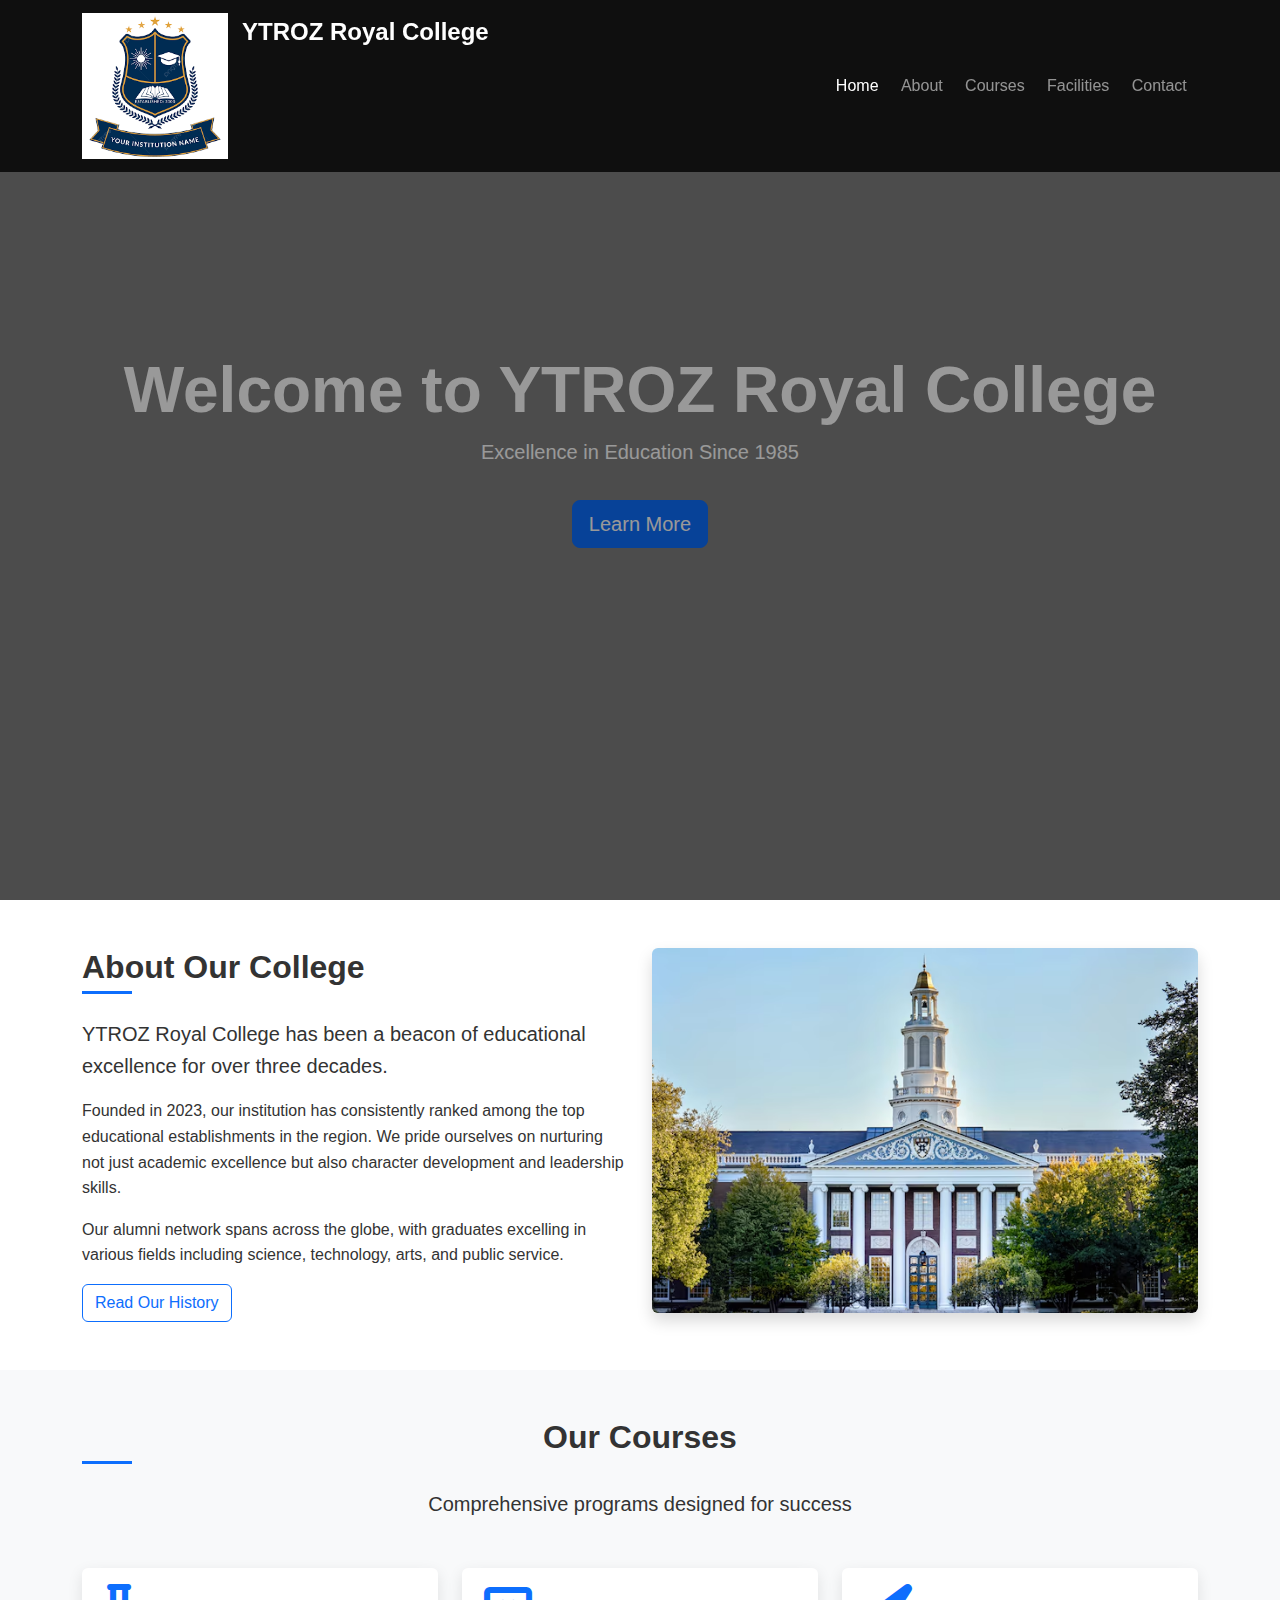
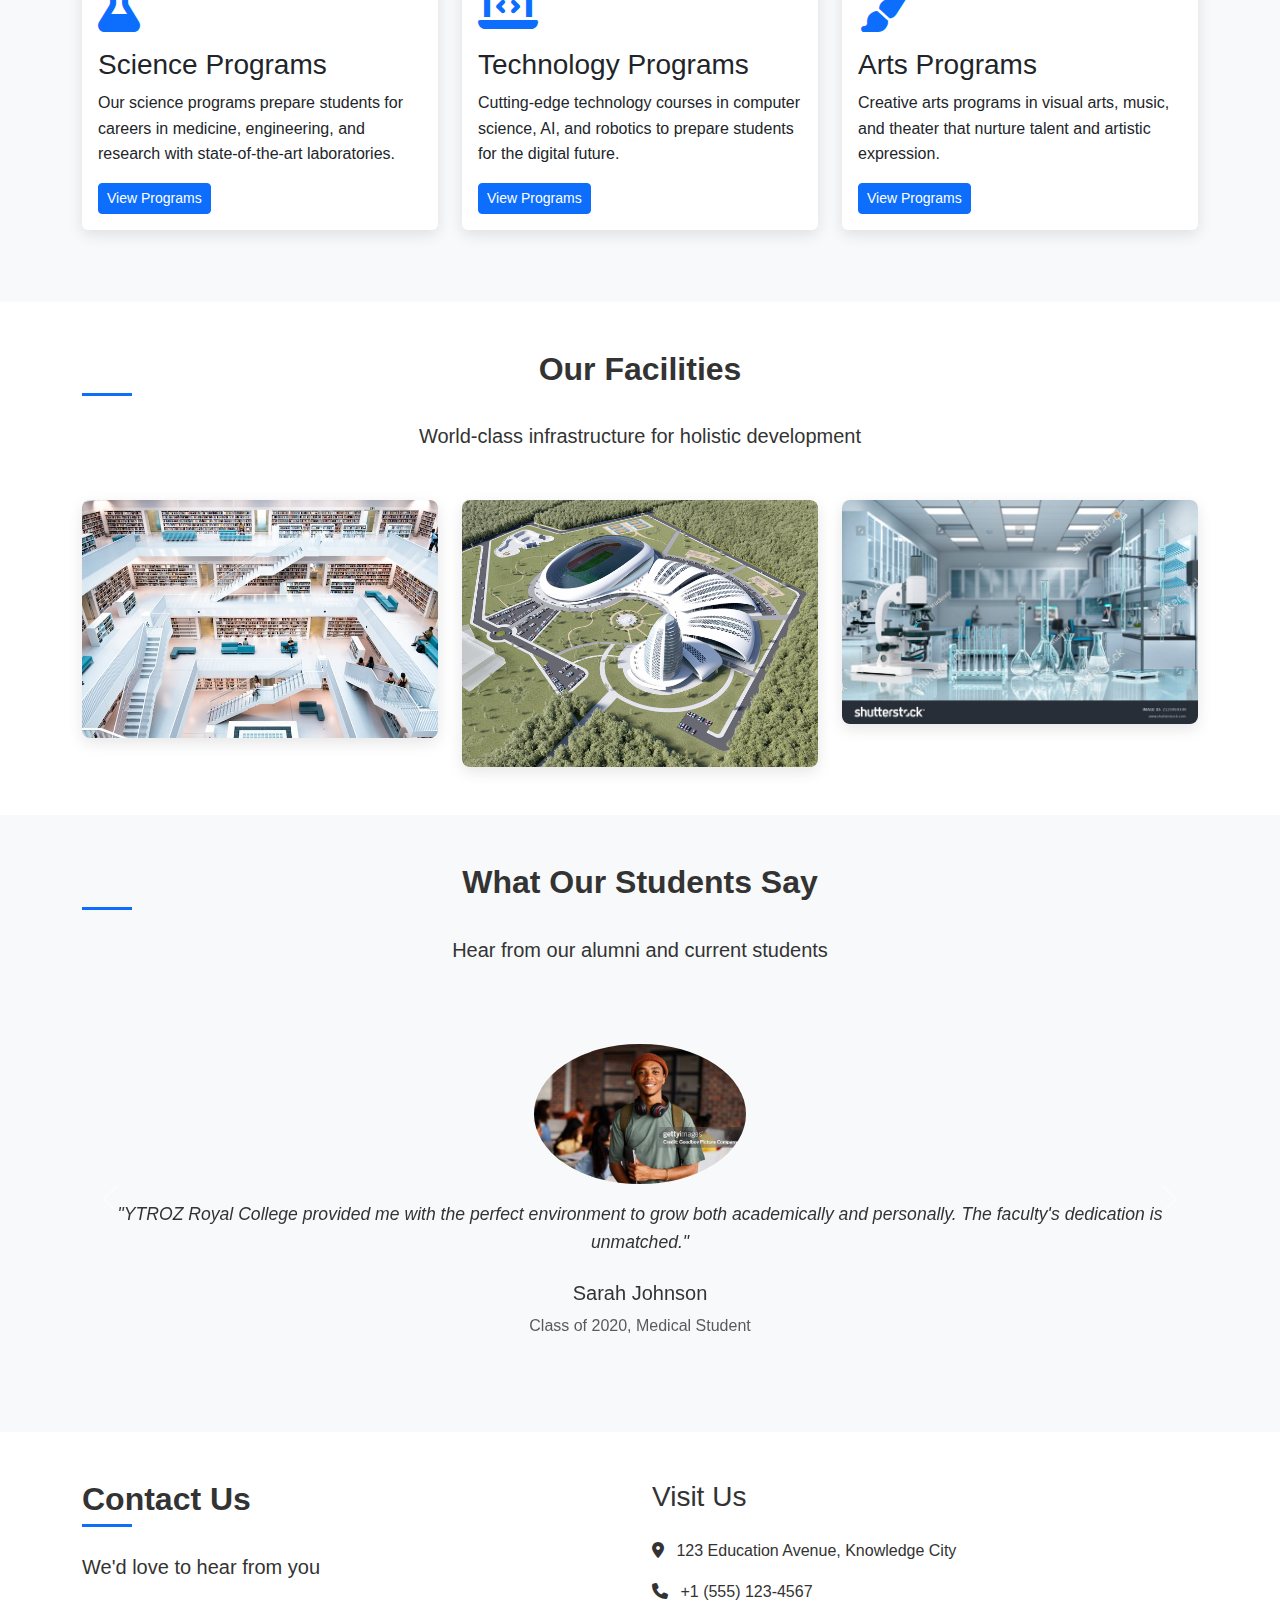
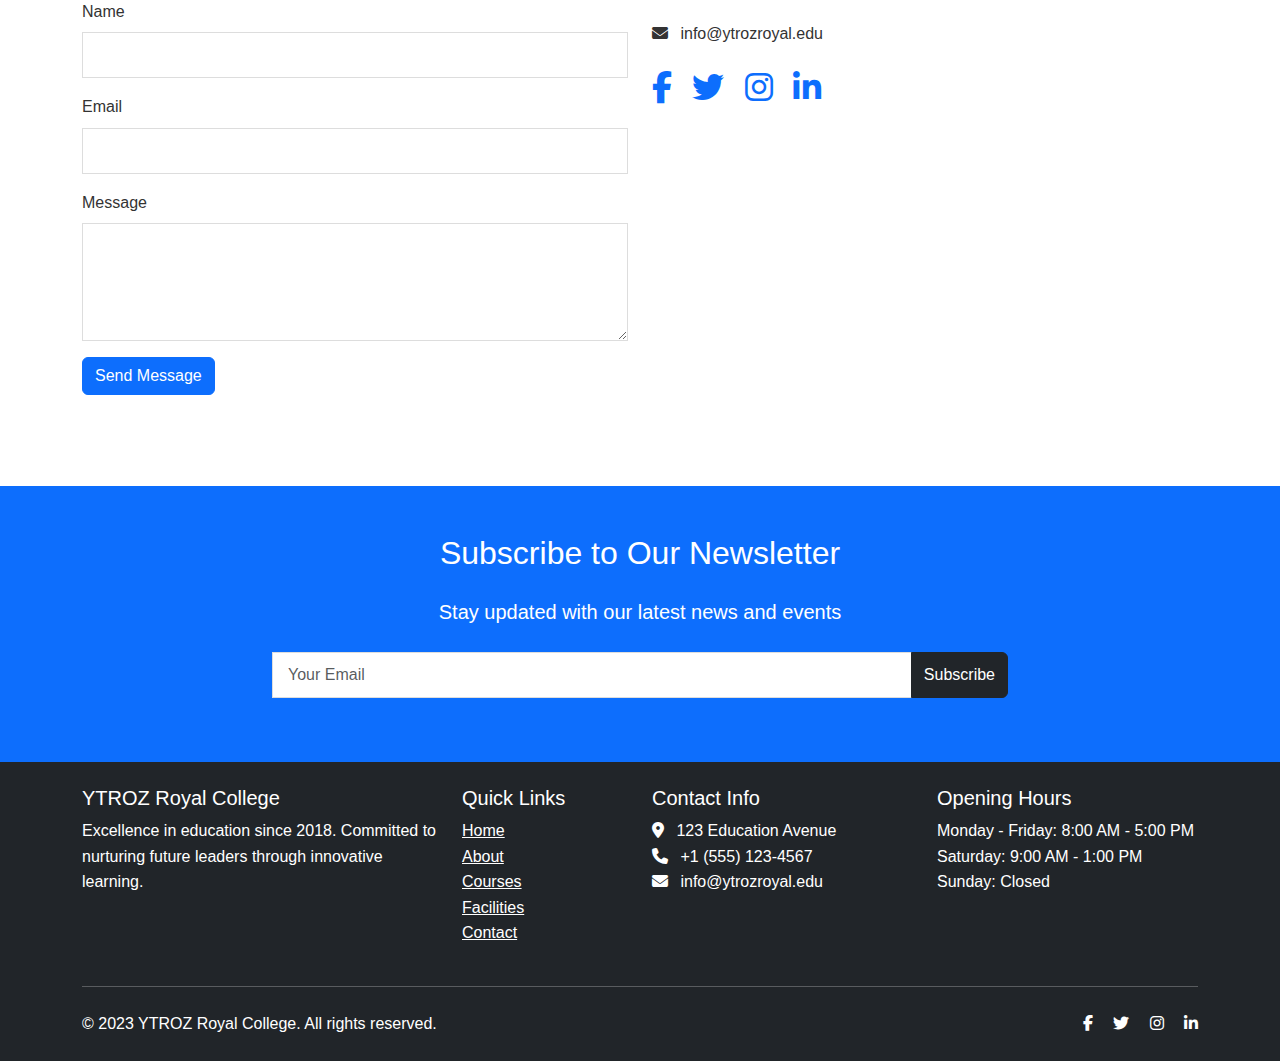
==== index.html @ 372847f7 "first commit" ====
<!DOCTYPE html>
<html lang="en">
<head>
    <meta charset="UTF-8">
    <meta name="viewport" content="width=device-width, initial-scale=1.0">
    <title>YTROZ Royal College</title>
    <!-- Bootstrap CSS -->
    <link href="https://cdn.jsdelivr.net/npm/bootstrap@5.3.0/dist/css/bootstrap.min.css" rel="stylesheet">
    <!-- Font Awesome -->
    <link rel="stylesheet" href="https://cdnjs.cloudflare.com/ajax/libs/font-awesome/6.4.0/css/all.min.css">
    <!-- Custom CSS -->
    <link rel="stylesheet" href="styles.css">
</head>
<body>
    <!-- Navigation -->
    <nav class="navbar navbar-expand-lg navbar-dark fixed-top">
        <div class="container">
            <a class="navbar-brand" href="#">
                <img src="/images.png" alt="Logo" class="d-inline-block align-top me-2" width="30%">
                YTROZ Royal College
            </a>
            <button class="navbar-toggler" type="button" data-bs-toggle="collapse" data-bs-target="#navbarNav">
                <span class="navbar-toggler-icon"></span>
            </button>
            <div class="collapse navbar-collapse" id="navbarNav">
                <ul class="navbar-nav ms-auto">
                    <li class="nav-item">
                        <a class="nav-link active" href="#">Home</a>
                    </li>
                    <li class="nav-item">
                        <a class="nav-link" href="#about">About</a>
                    </li>
                    <li class="nav-item">
                        <a class="nav-link" href="#courses">Courses</a>
                    </li>
                    <li class="nav-item">
                        <a class="nav-link" href="#facilities">Facilities</a>
                    </li>
                    <li class="nav-item">
                        <a class="nav-link" href="#contact">Contact</a>
                    </li>
                </ul>
            </div>
        </div>
    </nav>

    <!-- Hero Section -->
    <header class="hero-section">
        <div class="hero-overlay"></div>
        <div class="container h-100">
            <div class="row h-100 align-items-center">
                <div class="col-12 text-center">
                    <h1 class="display-3 fw-bold text-white">Welcome to YTROZ Royal College</h1>
                    <p class="lead text-white">Excellence in Education Since 1985</p>
                    <a href="#about" class="btn btn-primary btn-lg mt-3">Learn More</a>
                </div>
            </div>
        </div>
    </header>

    <!-- About Section -->
    <section id="about" class="py-5">
        <div class="container">
            <div class="row">
                <div class="col-lg-6">
                    <h2 class="section-title">About Our College</h2>
                    <p class="lead">YTROZ Royal College has been a beacon of educational excellence for over three decades.</p>
                    <p>Founded in 2023, our institution has consistently ranked among the top educational establishments in the region. We pride ourselves on nurturing not just academic excellence but also character development and leadership skills.</p>
                    <p>Our alumni network spans across the globe, with graduates excelling in various fields including science, technology, arts, and public service.</p>
                    <a href="#" class="btn btn-outline-primary">Read Our History</a>
                </div>
                <div class="col-lg-6">
                    <img src="/harvard-university-cambridge-usa_1268-14363.avif" alt="College Building" class="img-fluid rounded shadow">
                </div>
            </div>
        </div>
    </section>

    <!-- Courses Section -->
    <section id="courses" class="py-5 bg-light">
        <div class="container">
            <div class="section-header text-center mb-5">
                <h2 class="section-title">Our Courses</h2>
                <p class="lead">Comprehensive programs designed for success</p>
            </div>
            <div class="row">
                <div class="col-md-4 mb-4">
                    <div class="card h-100">
                        <div class="card-body">
                            <i class="fas fa-flask fa-3x text-primary mb-3"></i>
                            <h3 class="card-title">Science Programs</h3>
                            <p class="card-text">Our science programs prepare students for careers in medicine, engineering, and research with state-of-the-art laboratories.</p>
                            <a href="sci-pro.html" class="btn btn-sm btn-primary">View Programs</a>
                        </div>
                    </div>
                </div>
                <div class="col-md-4 mb-4">
                    <div class="card h-100">
                        <div class="card-body">
                            <i class="fas fa-laptop-code fa-3x text-primary mb-3"></i>
                            <h3 class="card-title">Technology Programs</h3>
                            <p class="card-text">Cutting-edge technology courses in computer science, AI, and robotics to prepare students for the digital future.</p>
                            <a href="tec-pro.html" class="btn btn-sm btn-primary">View Programs</a>
                        </div>
                    </div>
                </div>
                <div class="col-md-4 mb-4">
                    <div class="card h-100">
                        <div class="card-body">
                            <i class="fas fa-paint-brush fa-3x text-primary mb-3"></i>
                            <h3 class="card-title">Arts Programs</h3>
                            <p class="card-text">Creative arts programs in visual arts, music, and theater that nurture talent and artistic expression.</p>
                            <a href="Art.html" class="btn btn-sm btn-primary">View Programs</a>
                        </div>
                    </div>
                </div>
            </div>
        </div>
    </section>

    <!-- Facilities Section -->
    <section id="facilities" class="py-5">
        <div class="container">
            <div class="section-header text-center mb-5">
                <h2 class="section-title">Our Facilities</h2>
                <p class="lead">World-class infrastructure for holistic development</p>
            </div>
            <div class="row g-4">
                <div class="col-md-4">
                    <div class="facility-card">
                        <img src="/library.jpg" alt="Library" class="img-fluid rounded">
                        <div class="facility-overlay">
                            <h3>Modern Library</h3>
                            <p>Over 50,000 books and digital resources</p>
                        </div>
                    </div>
                </div>
                <div class="col-md-4">
                    <div class="facility-card">
                        <img src="/08465245264967.582b0dbf79987.jpg" alt="Sports Complex" class="img-fluid rounded">
                        <div class="facility-overlay">
                            <h3>Sports Complex</h3>
                            <p>Olympic-size swimming pool and athletic tracks</p>
                        </div>
                    </div>
                </div>
                <div class="col-md-4">
                    <div class="facility-card">
                        <img src="/stock-photo-laboratory-workplace-interior-with-blurred-background-d-illustration-2123959349.jpg" alt="Science Lab" class="img-fluid rounded">
                        <div class="facility-overlay">
                            <h3>Science Labs</h3>
                            <p>Fully equipped modern laboratories</p>
                        </div>
                    </div>
                </div>
            </div>
        </div>
    </section>

    <!-- Testimonials Section -->
    <section class="py-5 bg-light">
        <div class="container">
            <div class="section-header text-center mb-5">
                <h2 class="section-title">What Our Students Say</h2>
                <p class="lead">Hear from our alumni and current students</p>
            </div>
            <div class="row">
                <div class="col-12">
                    <div id="testimonialCarousel" class="carousel slide" data-bs-ride="carousel">
                        <div class="carousel-inner">
                            <div class="carousel-item active">
                                <div class="testimonial-item text-center">
                                    <img src="/gettyimages-1438969575-612x612.jpg" alt="Student" class="rounded-circle mb-3" width="20%">
                                    <p class="testimonial-text">"YTROZ Royal College provided me with the perfect environment to grow both academically and personally. The faculty's dedication is unmatched."</p>
                                    <h5>Sarah Johnson</h5>
                                    <p class="text-muted">Class of 2020, Medical Student</p>
                                </div>
                            </div>
                            <div class="carousel-item">
                                <div class="testimonial-item text-center">
                                    <img src="/image1-3.jpg" alt="Student" class="rounded-circle mb-3" width="20%">
                                    <p class="testimonial-text">"The technology programs here are cutting-edge. I got internship opportunities with top tech companies even before graduation."</p>
                                    <h5>Michael Chen</h5>
                                    <p class="text-muted">Class of 2022, Software Engineer</p>
                                </div>
                            </div>
                        </div>
                        <button class="carousel-control-prev" type="button" data-bs-target="#testimonialCarousel" data-bs-slide="prev">
                            <span class="carousel-control-prev-icon" aria-hidden="true"></span>
                            <span class="visually-hidden">Previous</span>
                        </button>
                        <button class="carousel-control-next" type="button" data-bs-target="#testimonialCarousel" data-bs-slide="next">
                            <span class="carousel-control-next-icon" aria-hidden="true"></span>
                            <span class="visually-hidden">Next</span>
                        </button>
                    </div>
                </div>
            </div>
        </div>
    </section>

    <!-- Contact Section -->
    <section id="contact" class="py-5">
        <div class="container">
            <div class="row">
                <div class="col-lg-6">
                    <h2 class="section-title">Contact Us</h2>
                    <p class="lead">We'd love to hear from you</p>
                    <form id="contactForm">
                        <div class="mb-3">
                            <label for="name" class="form-label">Name</label>
                            <input type="text" class="form-control" id="name" required>
                        </div>
                        <div class="mb-3">
                            <label for="email" class="form-label">Email</label>
                            <input type="email" class="form-control" id="email" required>
                        </div>
                        <div class="mb-3">
                            <label for="message" class="form-label">Message</label>
                            <textarea class="form-control" id="message" rows="4" required></textarea>
                        </div>
                        <button type="submit" class="btn btn-primary">Send Message</button>
                    </form>
                </div>
                <div class="col-lg-6">
                    <div class="contact-info mt-4 mt-lg-0">
                        <h3 class="mb-4">Visit Us</h3>
                        <p><i class="fas fa-map-marker-alt me-2"></i> 123 Education Avenue, Knowledge City</p>
                        <p><i class="fas fa-phone me-2"></i> +1 (555) 123-4567</p>
                        <p><i class="fas fa-envelope me-2"></i> info@ytrozroyal.edu</p>
                        <div class="social-links mt-4">
                            <a href="#" class="me-3"><i class="fab fa-facebook-f fa-2x"></i></a>
                            <a href="#" class="me-3"><i class="fab fa-twitter fa-2x"></i></a>
                            <a href="#" class="me-3"><i class="fab fa-instagram fa-2x"></i></a>
                            <a href="#" class="me-3"><i class="fab fa-linkedin-in fa-2x"></i></a>
                        </div>
                        <div class="map-container mt-4">
                            <iframe src="https://www.google.com/maps/embed?pb=!1m18!1m12!1m3!1d3022.215573291234!2d-73.987844924525!3d40.7484409713895!2m3!1f0!2f0!3f0!3m2!1i1024!2i768!4f13.1!3m3!1m2!1s0x0%3A0x0!2zNDDCsDQ0JzU0LjQiTiA3M8KwNTknMTMuNyJX!5e0!3m2!1sen!2sus!4v1620000000000!5m2!1sen!2sus" width="100%" height="300" style="border:0;" allowfullscreen="" loading="lazy"></iframe>
                        </div>
                    </div>
                </div>
            </div>
        </div>
    </section>

    <!-- Newsletter Section -->
    <section class="py-5 bg-primary text-white">
        <div class="container">
            <div class="row justify-content-center">
                <div class="col-lg-8 text-center">
                    <h2 class="mb-4">Subscribe to Our Newsletter</h2>
                    <p class="lead mb-4">Stay updated with our latest news and events</p>
                    <form class="newsletter-form">
                        <div class="input-group mb-3">
                            <input type="email" class="form-control" placeholder="Your Email" aria-label="Your Email" required>
                            <button class="btn btn-dark" type="submit">Subscribe</button>
                        </div>
                    </form>
                </div>
            </div>
        </div>
    </section>

    <!-- Footer -->
    <footer class="py-4 bg-dark text-white">
        <div class="container">
            <div class="row">
                <div class="col-md-4 mb-4 mb-md-0">
                    <h5>YTROZ Royal College</h5>
                    <p>Excellence in education since 2018. Committed to nurturing future leaders through innovative learning.</p>
                </div>
                <div class="col-md-2 mb-4 mb-md-0">
                    <h5>Quick Links</h5>
                    <ul class="list-unstyled">
                        <li><a href="#" class="text-white">Home</a></li>
                        <li><a href="#about" class="text-white">About</a></li>
                        <li><a href="#courses" class="text-white">Courses</a></li>
                        <li><a href="#facilities" class="text-white">Facilities</a></li>
                        <li><a href="#contact" class="text-white">Contact</a></li>
                    </ul>
                </div>
                <div class="col-md-3 mb-4 mb-md-0">
                    <h5>Contact Info</h5>
                    <ul class="list-unstyled">
                        <li><i class="fas fa-map-marker-alt me-2"></i> 123 Education Avenue</li>
                        <li><i class="fas fa-phone me-2"></i> +1 (555) 123-4567</li>
                        <li><i class="fas fa-envelope me-2"></i> info@ytrozroyal.edu</li>
                    </ul>
                </div>
                <div class="col-md-3">
                    <h5>Opening Hours</h5>
                    <ul class="list-unstyled">
                        <li>Monday - Friday: 8:00 AM - 5:00 PM</li>
                        <li>Saturday: 9:00 AM - 1:00 PM</li>
                        <li>Sunday: Closed</li>
                    </ul>
                </div>
            </div>
            <hr class="my-4 bg-light">
            <div class="row">
                <div class="col-md-6 text-center text-md-start">
                    <p class="mb-0">&copy; 2023 YTROZ Royal College. All rights reserved.</p>
                </div>
                <div class="col-md-6 text-center text-md-end">
                    <a href="#" class="text-white me-3"><i class="fab fa-facebook-f"></i></a>
                    <a href="#" class="text-white me-3"><i class="fab fa-twitter"></i></a>
                    <a href="#" class="text-white me-3"><i class="fab fa-instagram"></i></a>
                    <a href="#" class="text-white"><i class="fab fa-linkedin-in"></i></a>
                </div>
            </div>
        </div>
    </footer>

    <!-- Back to Top Button -->
    <a href="#" class="btn btn-primary back-to-top"><i class="fas fa-arrow-up"></i></a>

    <!-- Bootstrap JS -->
    <script src="https://cdn.jsdelivr.net/npm/bootstrap@5.3.0/dist/js/bootstrap.bundle.min.js"></script>
    <!-- Custom JS -->
    <script src="script.js"></script>
</body>
</html>
---- styles.css ----
/* General Styles */
body {
    font-family: 'Segoe UI', Tahoma, Geneva, Verdana, sans-serif;
    color: #333;
    line-height: 1.6;
    overflow-x: hidden;
}

/* Navigation */
.navbar {
    background-color: rgba(0, 0, 0, 0.8);
    transition: all 0.3s ease;
}

.navbar.scrolled {
    background-color: #000;
    box-shadow: 0 2px 10px rgba(0, 0, 0, 0.1);
    padding: 10px 0;
}

.navbar-brand {
    font-weight: 700;
    font-size: 1.5rem;
}

.nav-link {
    font-weight: 500;
    padding: 0.5rem 1rem;
    margin: 0 0.2rem;
}

/* Hero Section */
.hero-section {
    background: linear-gradient(rgba(0, 0, 0, 0.5), rgba(0, 0, 0, 0.5)), url('https://images.unsplash.com/photo-1523050854058-8df90110c9f1?ixlib=rb-4.0.3&ixid=M3wxMjA3fDB8MHxwaG90by1wYWdlfHx8fGVufDB8fHx8fA%3D%3D&auto=format&fit=crop&w=1470&q=80') no-repeat center center/cover;
    height: 100vh;
    min-height: 600px;
    position: relative;
    display: flex;
    align-items: center;
    color: #fff;
}


.hero-overlay {
    position: absolute;
    top: 0;
    left: 0;
    width: 100%;
    height: 100%;
    background-color: rgba(0, 0, 0, 0.4);
}

/* Section Styling */
.section-title {
    font-weight: 700;
    margin-bottom: 1.5rem;
    position: relative;
    padding-bottom: 0.5rem;
}

.section-title::after {
    content: '';
    position: absolute;
    bottom: 0;
    left: 0;
    width: 50px;
    height: 3px;
    background-color: #0d6efd;
}

/* Cards */
.card {
    border: none;
    box-shadow: 0 5px 15px rgba(0, 0, 0, 0.1);
    transition: transform 0.3s ease, box-shadow 0.3s ease;
}

.card:hover {
    transform: translateY(-10px);
    box-shadow: 0 15px 30px rgba(0, 0, 0, 0.2);
}

/* Facilities */
.facility-card {
    position: relative;
    overflow: hidden;
    border-radius: 8px;
    box-shadow: 0 5px 15px rgba(0, 0, 0, 0.1);
}

.facility-overlay {
    position: absolute;
    bottom: 0;
    left: 0;
    right: 0;
    background: linear-gradient(to top, rgba(0, 0, 0, 0.8), transparent);
    color: white;
    padding: 20px;
    transform: translateY(100%);
    transition: transform 0.3s ease;
}

.facility-card:hover .facility-overlay {
    transform: translateY(0);
}

/* Testimonials */
.testimonial-item {
    padding: 30px;
}

.testimonial-text {
    font-size: 1.1rem;
    font-style: italic;
    margin-bottom: 1.5rem;
}

.carousel-control-prev, .carousel-control-next {
    width: 5%;
}

/* Contact Form */
.form-control {
    border-radius: 0;
    border: 1px solid #ddd;
    padding: 10px 15px;
}

.form-control:focus {
    box-shadow: none;
    border-color: #0d6efd;
}

/* Back to Top Button */
.back-to-top {
    position: fixed;
    bottom: 20px;
    right: 20px;
    width: 50px;
    height: 50px;
    border-radius: 50%;
    display: flex;
    align-items: center;
    justify-content: center;
    z-index: 99;
    opacity: 0;
    visibility: hidden;
    transition: all 0.3s ease;
}

.back-to-top.active {
    opacity: 1;
    visibility: visible;
}

/* Responsive Adjustments */
@media (max-width: 768px) {
    .hero-section {
        height: 80vh;
        min-height: 500px;
    }
    
    .display-3 {
        font-size: 2.5rem;
    }
    
    .section-title::after {
        left: 50%;
        transform: translateX(-50%);
    }
}
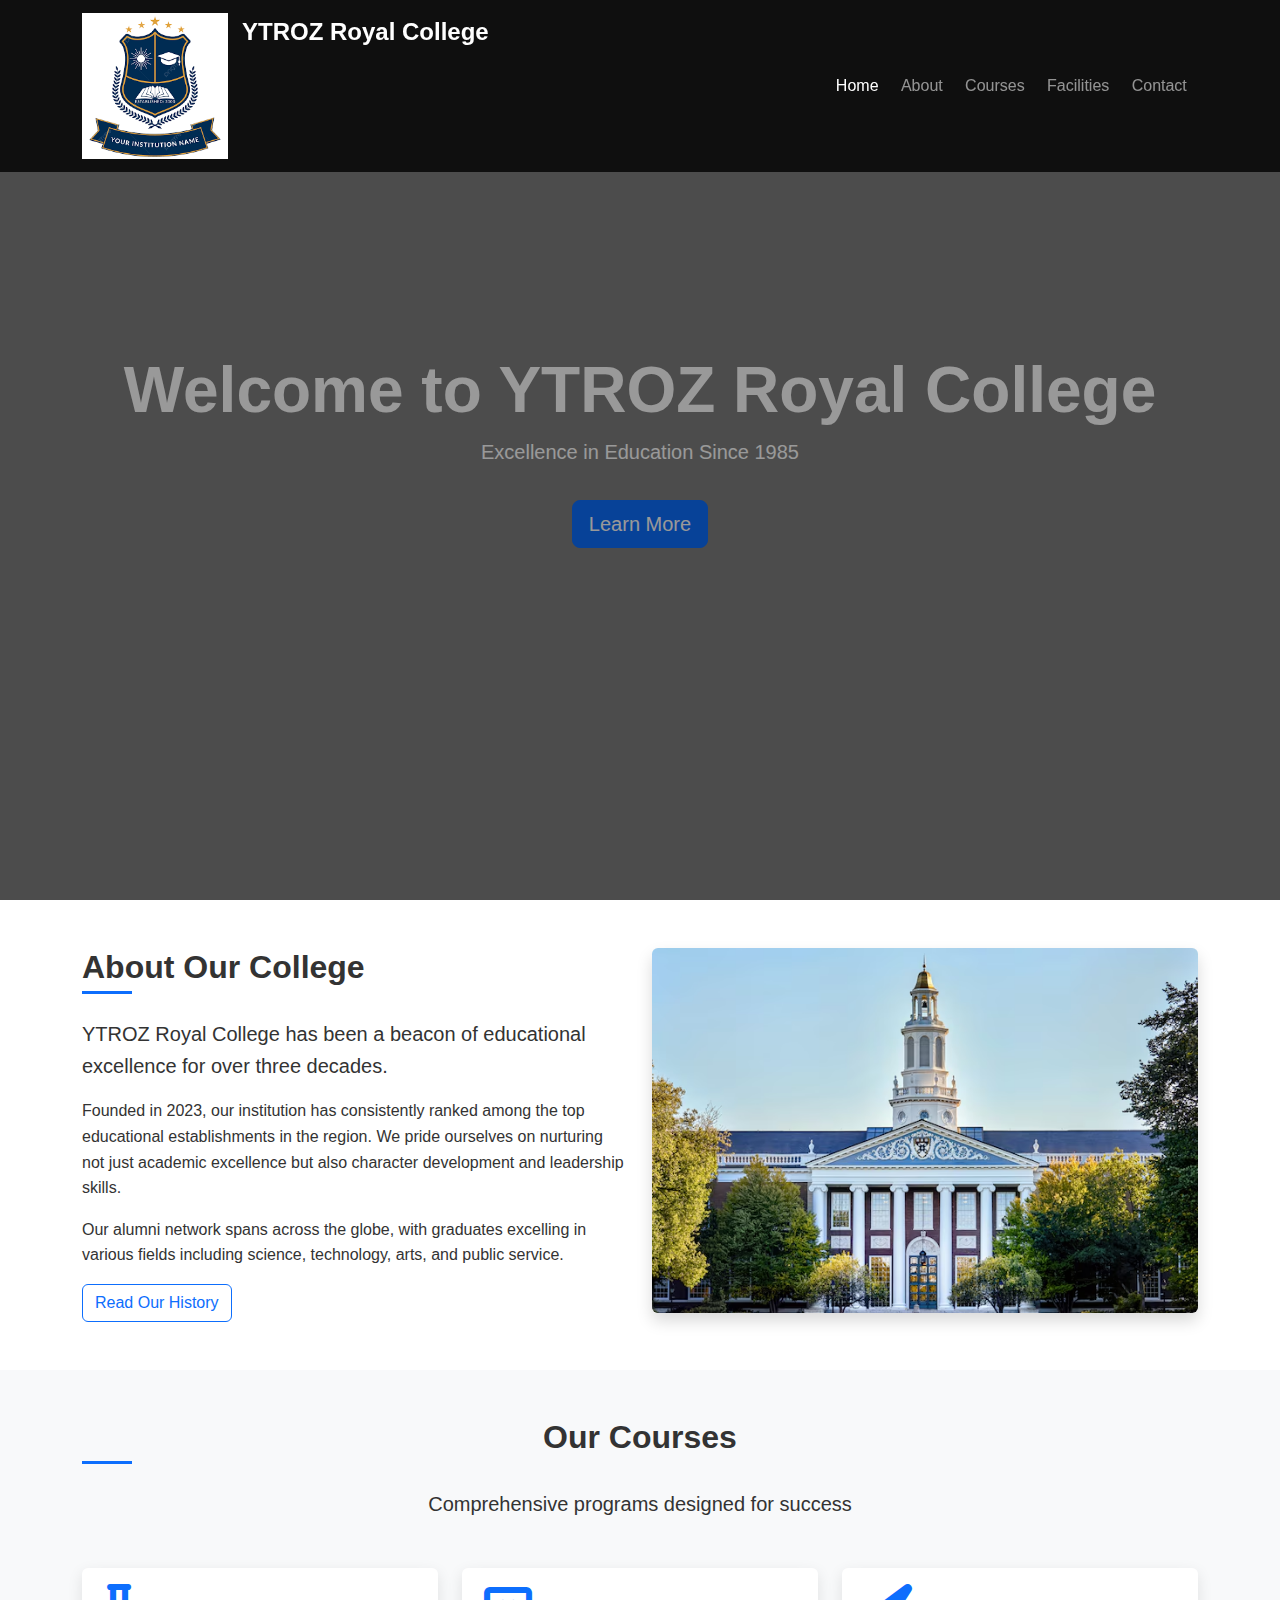
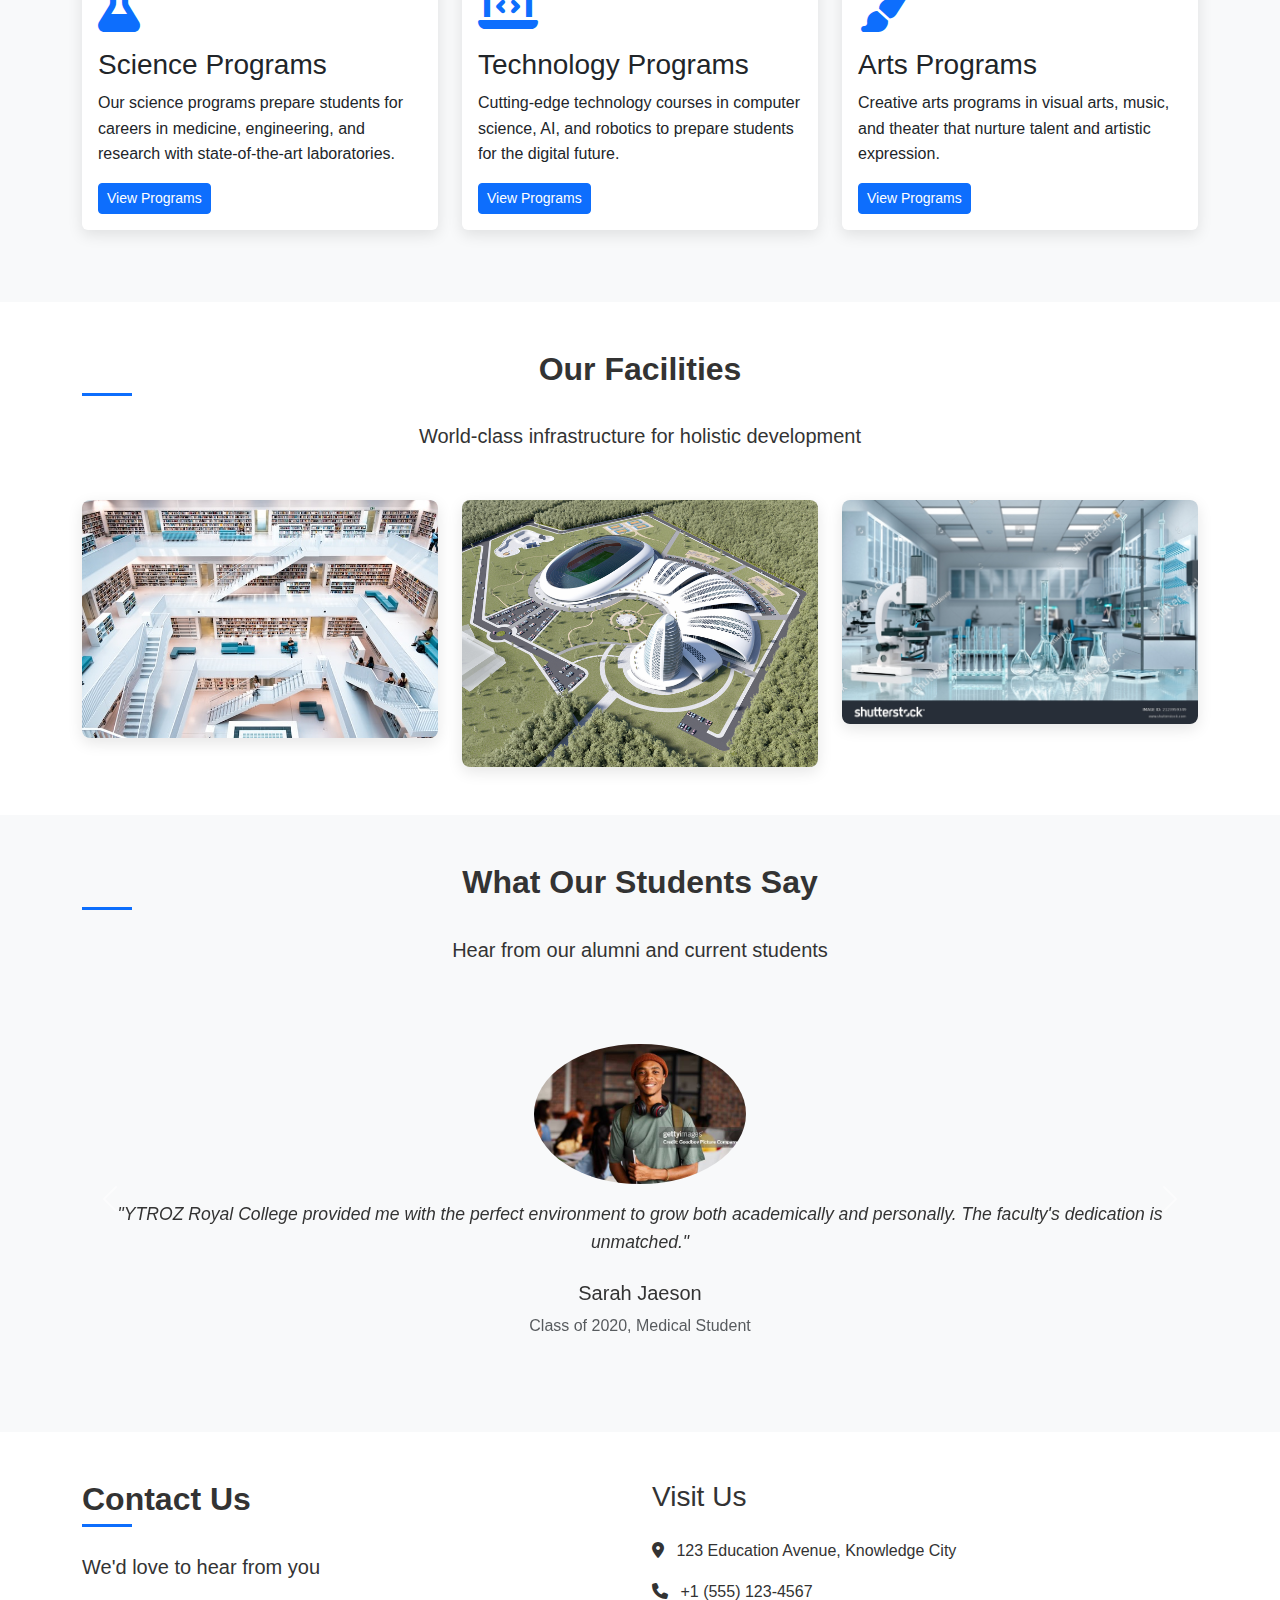
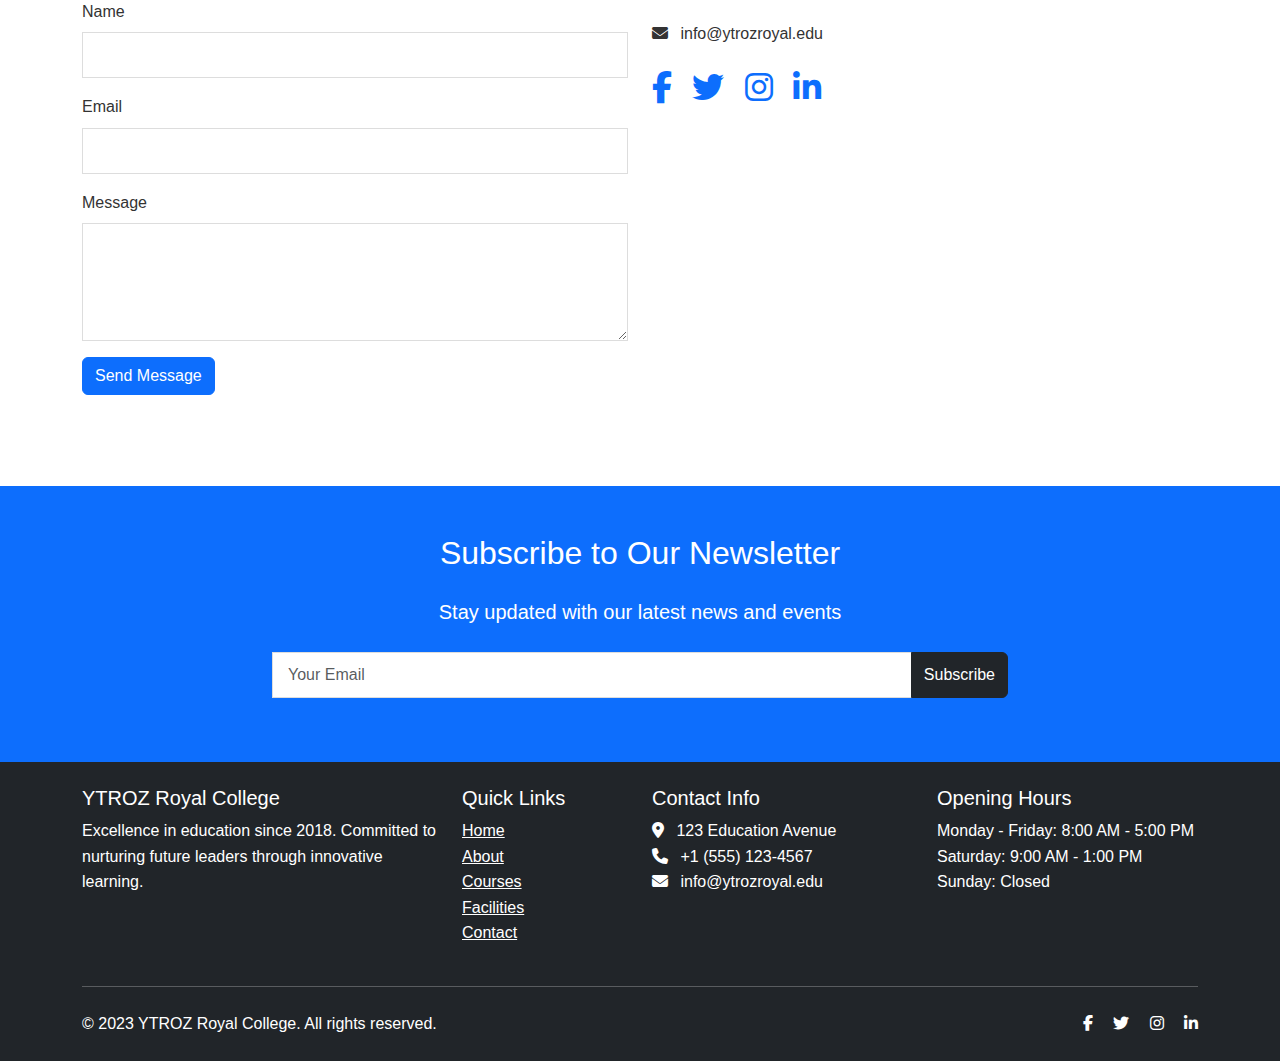
==== commit 1276d22c: "madia update" ====
--- a/index.html
+++ b/index.html
@@ -172,7 +172,7 @@
                                 <div class="testimonial-item text-center">
                                     <img src="/gettyimages-1438969575-612x612.jpg" alt="Student" class="rounded-circle mb-3" width="20%">
                                     <p class="testimonial-text">"YTROZ Royal College provided me with the perfect environment to grow both academically and personally. The faculty's dedication is unmatched."</p>
-                                    <h5>Sarah Johnson</h5>
+                                    <h5>Sarah Jaeson</h5>
                                     <p class="text-muted">Class of 2020, Medical Student</p>
                                 </div>
                             </div>
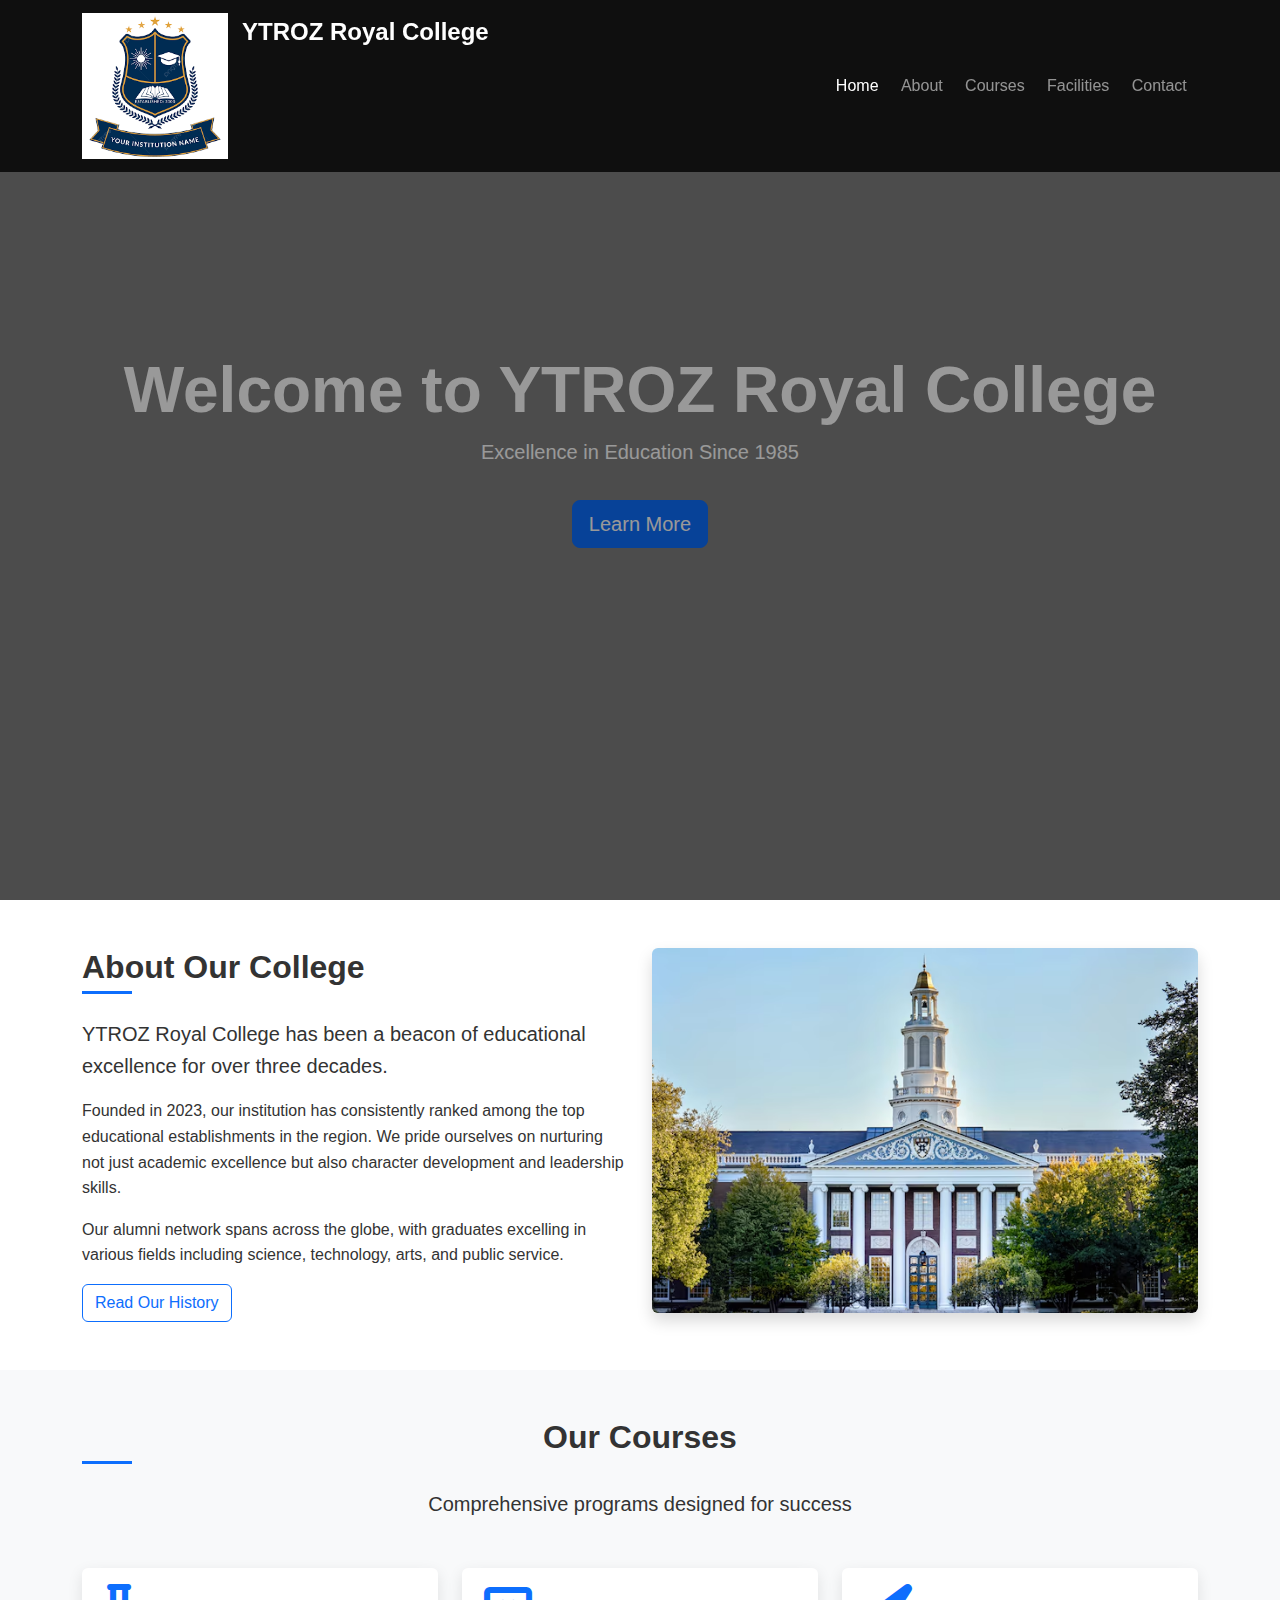
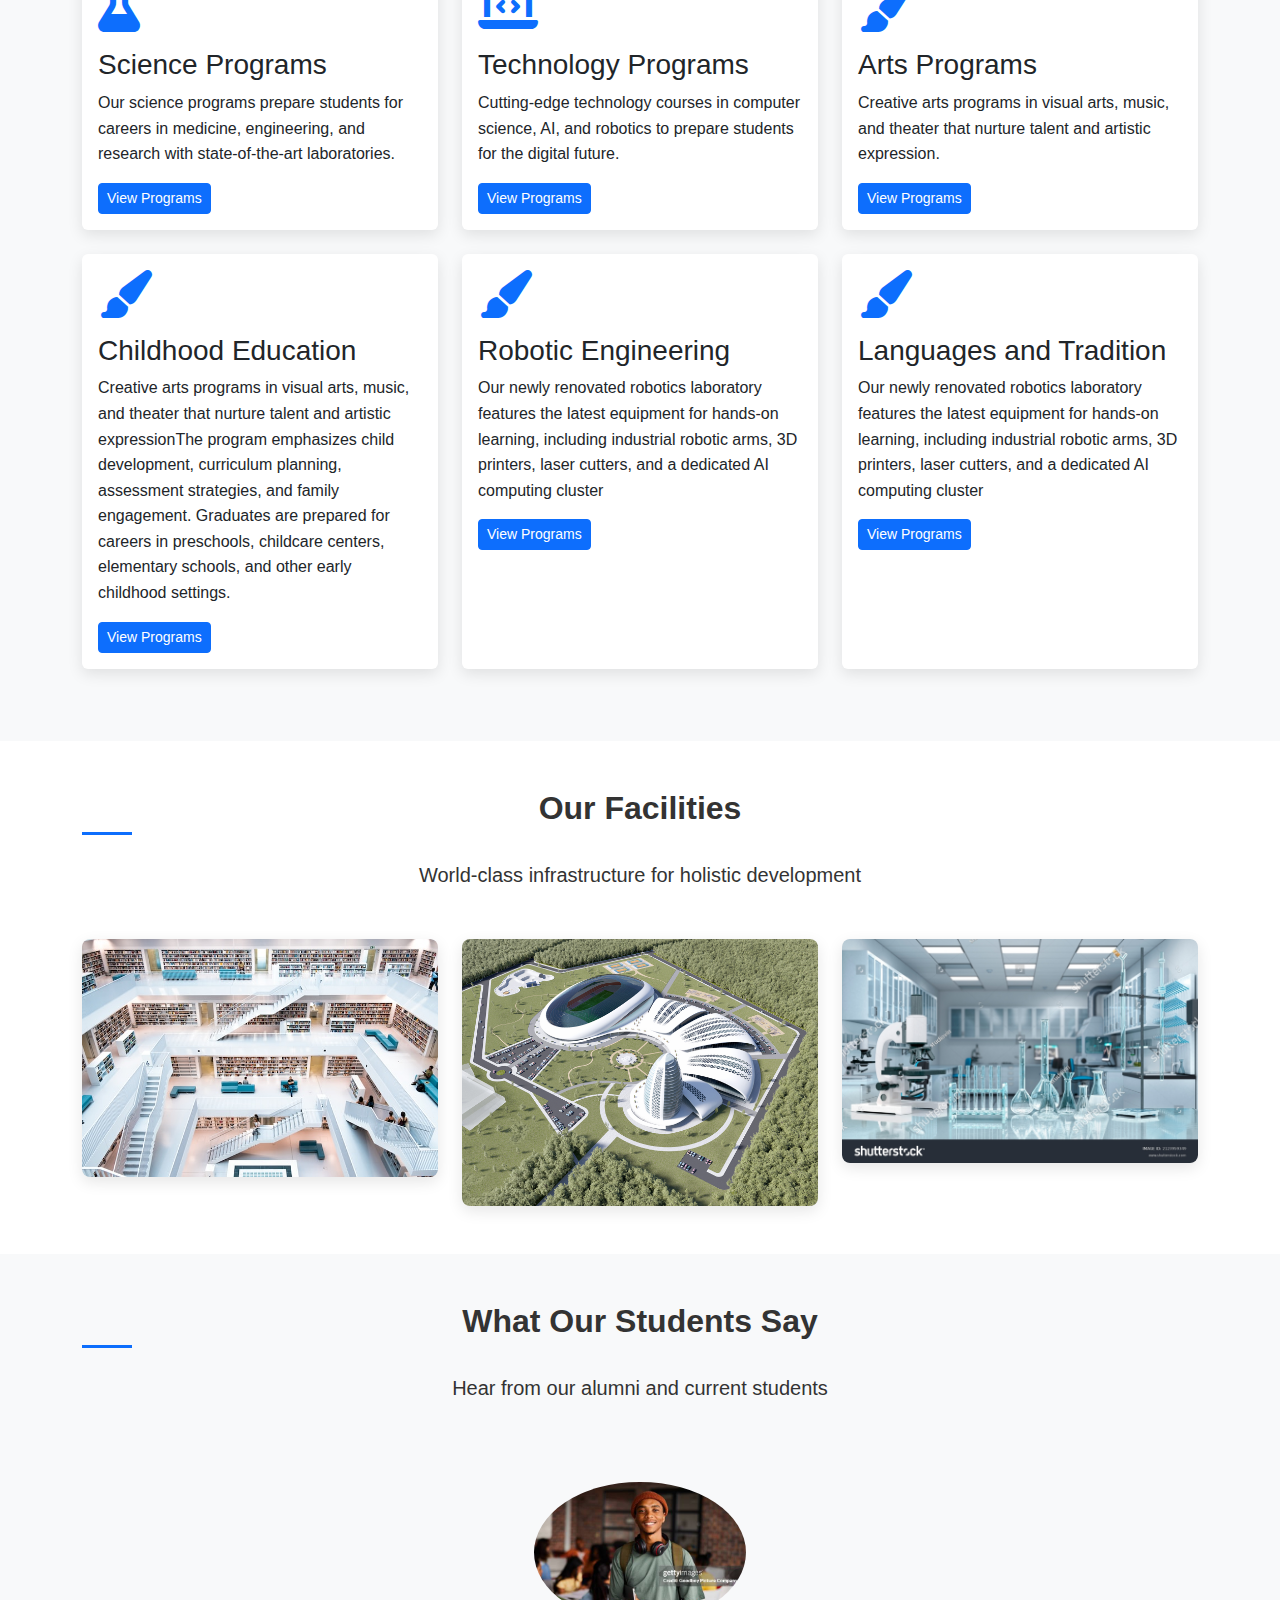
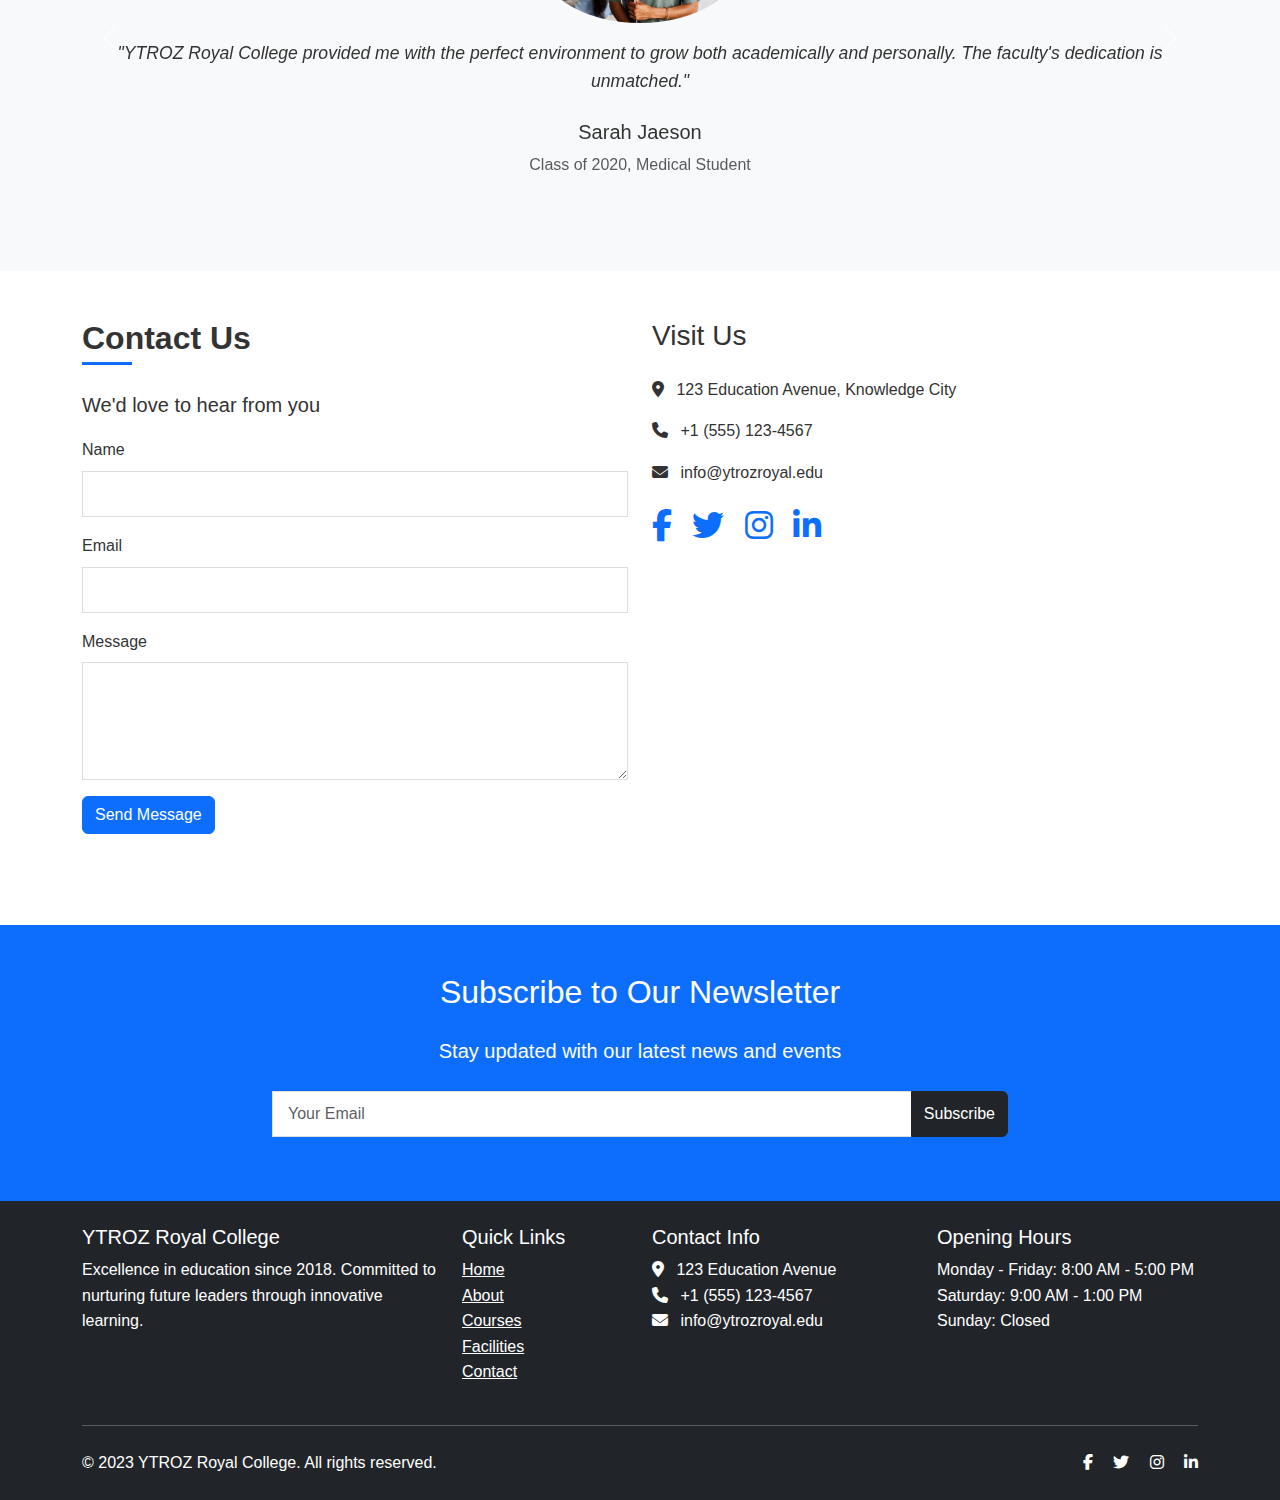
==== commit 91a08cff: "new commit" ====
--- a/index.html
+++ b/index.html
@@ -114,6 +114,33 @@
                         </div>
                     </div>
                 </div>
+                <div class="col-md-4 mb-4">
+                    <div class="card h-100">
+                        <div class="card-body">
+                            <i class="fas fa-paint-brush fa-3x text-primary mb-3"></i>
+                            <h3 class="card-title">Childhood Education</h3>
+                            <p class="card-text">Creative arts programs in visual arts, music, and theater that nurture talent and artistic expressionThe program emphasizes child development, curriculum planning, assessment strategies, and family engagement. Graduates are prepared for careers in preschools, childcare centers, elementary schools, and other early childhood settings.</p>
+                            <a href="/CED.html" class="btn btn-sm btn-primary">View Programs</a>
+                        </div>
+                    </div>
+                </div>
+                <div class="col-md-4 mb-4">
+                    <div class="card h-100">
+                        <div class="card-body">
+                            <i class="fas fa-paint-brush fa-3x text-primary mb-3"></i>
+                            <h3 class="card-title">Robotic Engineering</h3>
+                            <p class="card-text">Our newly renovated robotics laboratory features the latest equipment for hands-on learning, including industrial robotic arms, 3D printers, laser cutters, and a dedicated AI computing cluster</p>
+                            <a href="/rob.html" class="btn btn-sm btn-primary">View Programs</a>
+                        </div>
+                    </div>
+                </div>
+                <div class="col-md-4 mb-4">
+                    <div class="card h-100">
+                        <div class="card-body">
+                            <i class="fas fa-paint-brush fa-3x text-primary mb-3"></i>
+                            <h3 class="card-title">Languages and Tradition</h3>
+                            <p class="card-text">Our newly renovated robotics laboratory features the latest equipment for hands-on learning, including industrial robotic arms, 3D printers, laser cutters, and a dedicated AI computing cluster</p>
+                            <a href="/language.html" class="btn btn-sm btn-primary">View Programs</a>
             </div>
         </div>
     </section>
